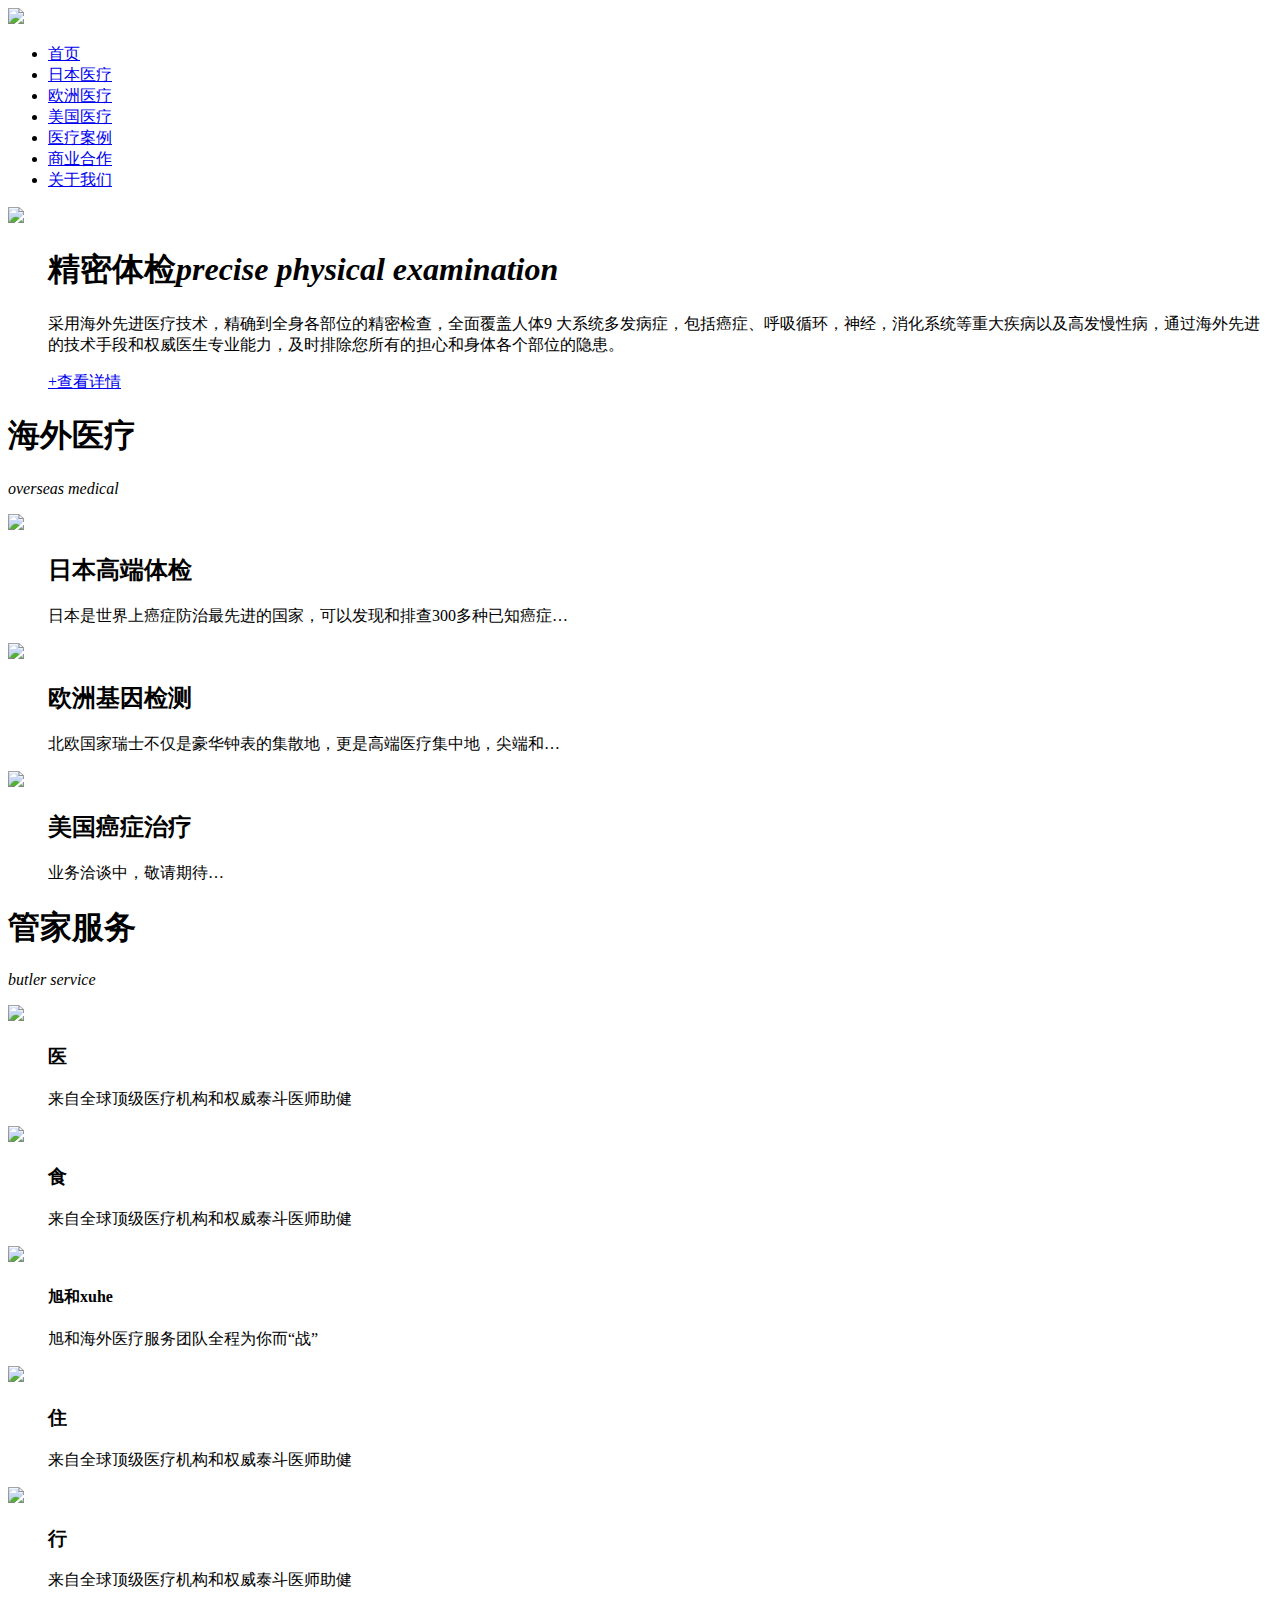
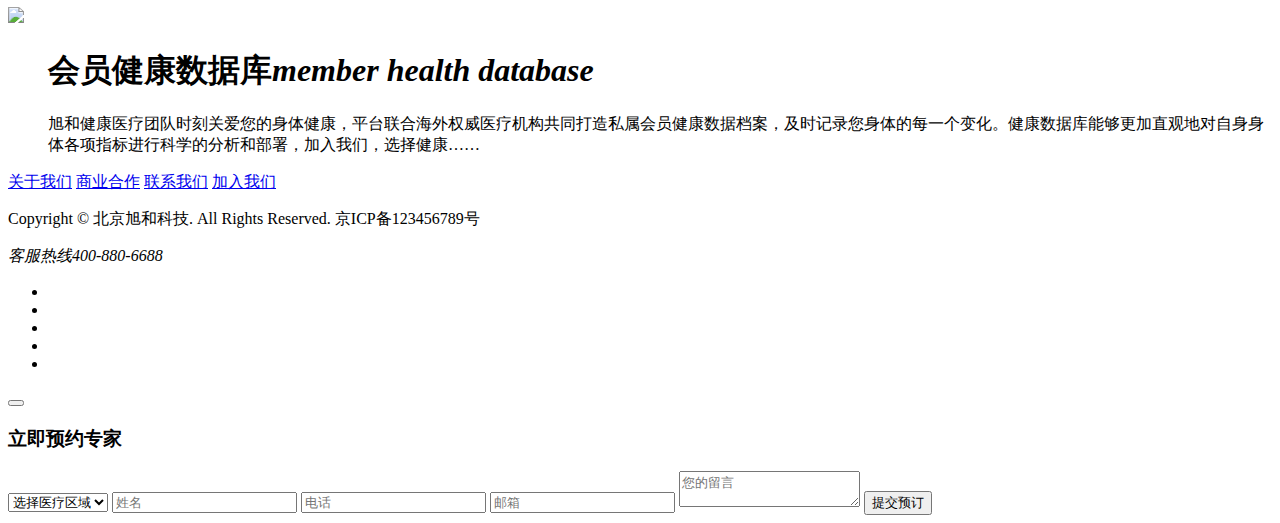
==== index.html @ 20b25198 "首页" ====
<!DOCTYPE html>
<html>
<head>
<meta charset="utf-8">
<title>第十六节课作业</title>
<link rel="stylesheet" type="text/css" href="css/public.css">
<link rel="stylesheet" type="text/css" href="css/style.css">
<script type="text/javascript" src="js/jquery-1.10.1.min.js"></script>
<script type="text/javascript">
$(function(){
	$("aside ul li").hover(
		function(){
			$(this).find("#backtotop").addClass("hover");
			$(this).addClass("hover");
		},
		function(){
			$(this).find("#backtotop").removeClass("hover");
			$(this).removeClass("hover");
		})
    $("aside ul li:nth-child(2) a").click(function(){
        $("aside .order .bot").show();
        $("aside .order .top").slideDown();
    })
    $("aside .order .top button").click(function(){
        $("aside .order .bot").hide();
        $("aside .order .top").hide();
    })
    $("aside ul li:nth-child(4)").mouseover(function(){
    	$("aside .wechat").show();
    })
    $("aside ul li:nth-child(4)").mouseout(function(){
    	$("aside .wechat").hide();
    })
    $("#backtotop").click(function(){
    	$("html,body").animate({scrollTop:'0px'},800);
    })

    
})
</script>
</head>

<body>
<header>
	<div class="head">
		<div class="logo fl"><img src="images/logo.png"></div>
		<ul>
			<li class="on"><a href="index.html">首页</a></li>
			<li><a href="japan.html">日本医疗</a></li>
			<li><a href="europe.html">欧洲医疗</a></li>
			<li><a href="#">美国医疗</a></li>
			<li><a href="example.html">医疗案例</a></li>
			<li><a href="business.html">商业合作</a></li>
			<li><a href="about.html">关于我们</a></li>
		</ul>
	</div>
</header>

<div class="banner">
	<div class="ban"><a href="#" style="background:url(images/banner.jpg) no-repeat center 0; background-color:#dee8ed;"></a></div>
	<div class="circle"><span class="on"></span><span></span><span></span></div>
</div>

<main>
	<div class="sec1">
		<dl>
			<dt><img src="images/pic1.png"></dt>
			<dd>
				<h1>精密体检<em>precise physical examination</em></h1>
				<p>采用海外先进医疗技术，精确到全身各部位的精密检查，全面覆盖人体9 大系统多发病症，包括癌症、呼吸循环，神经，消化系统等重大疾病以及高发慢性病，通过海外先进的技术手段和权威医生专业能力，及时排除您所有的担心和身体各个部位的隐患。</p>
				<p><a href="examination.html"><span>+</span>查看详情</a></p>
			</dd>
		</dl>
	</div>

	<div class="sec2">
		<h1>海外医疗</h1><em>overseas medical</em>
		<div class="con">
		    <dl>
			    <dt><img src="images/pic2.png"></dt>
			    <dd>
				    <h2>日本高端体检</h2>
				    <p>日本是世界上癌症防治最先进的国家，可以发现和排查300多种已知癌症…</p>
			    </dd>
		    </dl>
		    <dl>
			    <dt><img src="images/pic3.png"></dt>
			    <dd>
				    <h2>欧洲基因检测</h2>
				    <p>北欧国家瑞士不仅是豪华钟表的集散地，更是高端医疗集中地，尖端和…</p>
			    </dd>
		    </dl>
		    <dl>
			    <dt><img src="images/pic4.png"></dt>
			    <dd>
				    <h2>美国癌症治疗</h2>
				    <p>业务洽谈中，敬请期待…</p>
			    </dd>
		    </dl>
		</div>
	</div>

	<div class="sec3">
		<h1>管家服务</h1><em>butler service</em>
		<div class="con">
			<div class="left fl">
				<dl>
					<dt><a href="#"><span></span><img src="images/pic5.png"></a></dt>
					<dd>
						<h3>医</h3>
						<p>来自全球顶级医疗机构和权威泰斗医师助健</p>
					</dd>
				</dl>
			</div>
			<div class="right fr">
				<dl>
					<dt><a href="#"><span></span><img src="images/pic6.png"></a></dt>
					<dd>
						<h3>食</h3>
						<p>来自全球顶级医疗机构和权威泰斗医师助健</p>
					</dd>
				</dl>
				<dl>
					<dt><a href="#"><span></span><img src="images/pic9.png"></a></dt>
					<dd>
						<h4>旭和<span>xuhe</span></h4>
						<p>旭和海外医疗服务团队全程为你而“战”</p>
					</dd>
				</dl>
				<dl>
					<dt><a href="#"><span></span><img src="images/pic7.png"></a></dt>
					<dd>
						<h3>住</h3>
						<p>来自全球顶级医疗机构和权威泰斗医师助健</p>
					</dd>
				</dl>
				<dl>
					<dt><a href="#"><span></span><img src="images/pic8.png"></a></dt>
					<dd>
						<h3>行</h3>
						<p>来自全球顶级医疗机构和权威泰斗医师助健</p>
					</dd>
				</dl>
			</div>
		</div>
	</div>

	<div class="sec4">
		<dl>
			<dt><img src="images/pic10.png"></dt>
			<dd>
				<h1>会员健康数据库<em>member health database</em></h1>
				<p>旭和健康医疗团队时刻关爱您的身体健康，平台联合海外权威医疗机构共同打造私属会员健康数据档案，及时记录您身体的每一个变化。健康数据库能够更加直观地对自身身体各项指标进行科学的分析和部署，加入我们，选择健康……</p>
			</dd>
		</dl>
	</div>
</main>

<footer>
	<div class="foot">
	    <div class="left fl">
		    <p>
			   <a href="#">关于我们</a><span></span>
			   <a href="#">商业合作</a><span></span>
			   <a href="#">联系我们</a><span></span>
			   <a href="#">加入我们</a>
		    </p>
		    <p>Copyright © 北京旭和科技. All Rights Reserved. 京ICP备123456789号</p>
	    </div>
	    <div class="right fr">
		    <p><i></i></p>
		    <p><em>客服热线</em><em>400-880-6688</em></p>
	    </div>
	</div>
</footer>

<aside>
	<ul>
		<li><a href="#"><b></b></a></li>
		<li><a href="javascript:;"><b></b></a></li>
		<li><a href="#"><b></b></a></li>
		<li><a href="javascript:;"><b></b></a></li>
		<li id="backtotop"><a href="#"><b></b></a></li>
	</ul>
	<div class="order">
		<div class="bot"></div>
		<div class="top">
			<button><i></i></button>
            <form>
                <h3>立即预约专家</h3>
                <select>
                	<option selected>选择医疗区域</option>
                	<option>日本</option>
                	<option>欧洲</option>
                	<option>美国</option>
                </select>
                <input type="text" placeholder="姓名">
                <input type="text" placeholder="电话">
                <input type="text" placeholder="邮箱">
                <textarea placeholder="您的留言"></textarea>
                <input type="submit" value="提交预订">
            </form>
		</div>
	</div>
	<div class="wechat">
		<b></b>
	</div>
</aside>




</body>
</html>
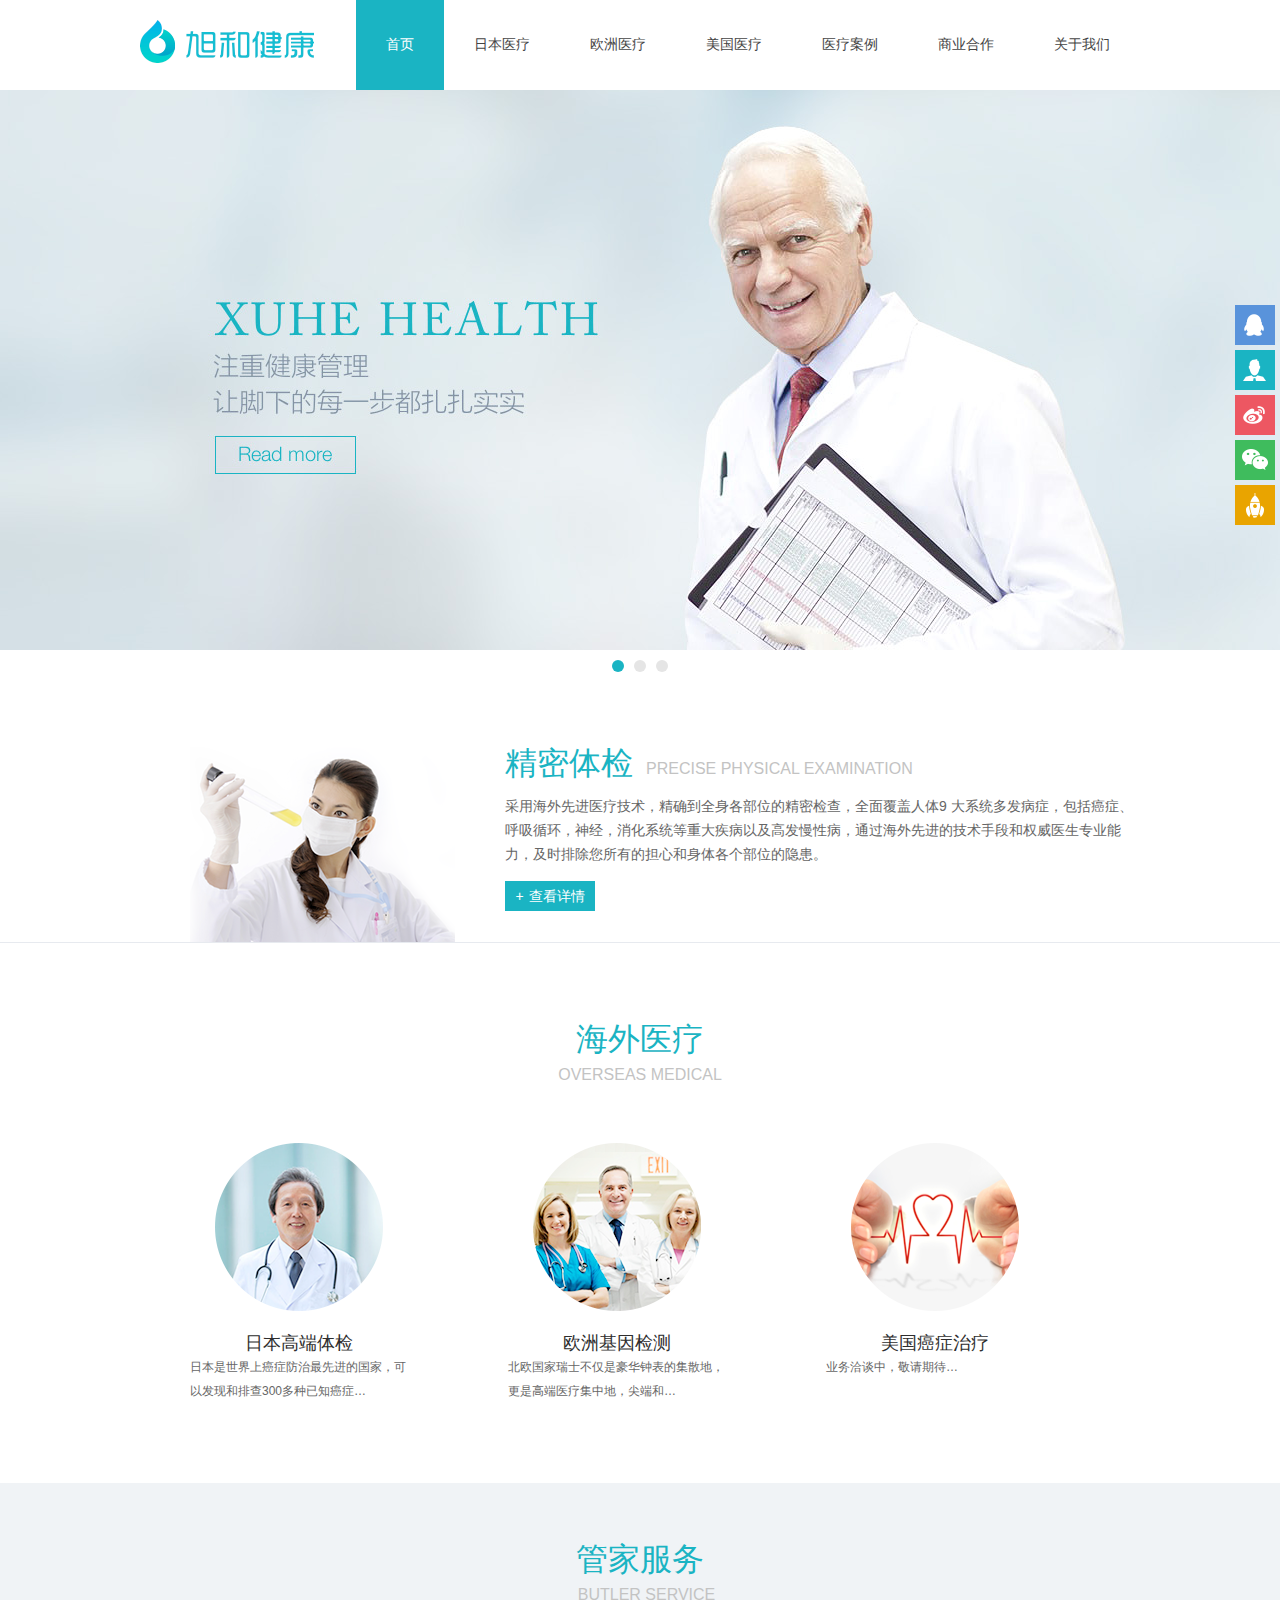
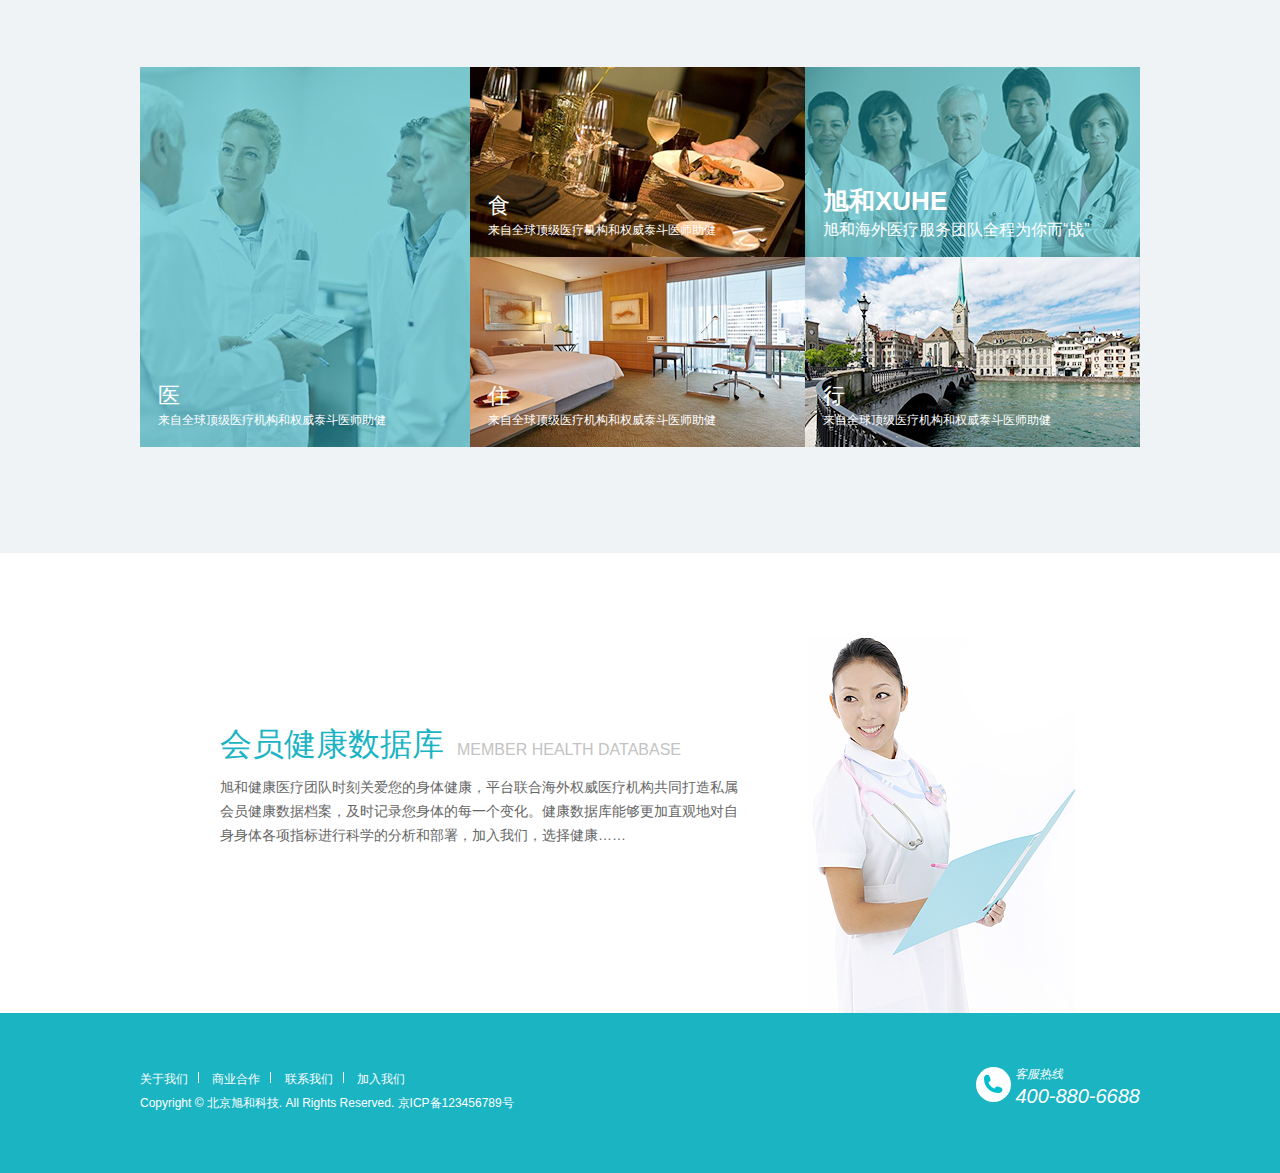
==== commit 9dc17200: "index" ====
--- a/index.html
+++ b/index.html
@@ -2,7 +2,7 @@
 <html>
 <head>
 <meta charset="utf-8">
-<title>第十六节课作业</title>
+<title>第十六节课作业index</title>
 <link rel="stylesheet" type="text/css" href="css/public.css">
 <link rel="stylesheet" type="text/css" href="css/style.css">
 <script type="text/javascript" src="js/jquery-1.10.1.min.js"></script>
@@ -211,4 +211,4 @@
 
 
 </body>
-</html>+</html>
--- a/css/public.css
+++ b/css/public.css
@@ -0,0 +1,18 @@
+html,body,div,span,applet,object,iframe,h1,h2,h3,h4,h5,h6,p,blockquote,pre,a,abbr,acronym,address,big,cite,code,del,dfn,em,font,img,ins,kbd,q,s,samp,small,strike,strong,sub,sup,tt,var,dl,dt,dd,ol,ul,li,fieldset,form,label,legend,table,caption,tbody,tfoot,thead,tr,th,td,section, article, aside, header, footer, nav, dialog, figure,menu,hgroup,iframe{ margin:0; padding:0; border:0; }
+html{ -webkit-text-size-adjust:none;}
+body{ font-family:"Lantinghei SC", "Open Sans", Arial, "Hiragino Sans GB", "Microsoft YaHei", "微软雅黑", "STHeiti", "WenQuanYi Micro Hei", SimSun, sans-serif; font-size:12px; line-height:24px; background:#fff;  -webkit-font-smoothing: antialiased; -moz-font-smoothing: antialiased;  font-smoothing: antialiased;  color:#000; }
+
+*{ margin:0;padding:0; }
+input,textarea{ resize:none; font-family:"Microsoft YaHei"; background: #fff; border: 0;  }
+img{ border:none; vertical-align:middle; }
+ul,li{ list-style:none; color: #000;}
+a{ text-decoration:none; color:#000; outline:none; }
+a:hover{ color:#000; text-decoration: underline;}
+input:focus,textarea:focus{ outline:none; }
+button{ outline: none; cursor: pointer;}
+
+
+
+.fl{ float: left;}
+.fr{ float: right;}
+.or{ overflow: hidden;}--- a/css/style.css
+++ b/css/style.css
@@ -0,0 +1,104 @@
+header{ width: 100%; height: 90px; min-width: 1000px;}
+header .head{ width: 1000px; height: 90px; margin: 0 auto;}
+header .head .logo { margin-top: 20px;}
+header .head ul{ float: right;}
+header .head ul li{ float: left; font-size: 14px; line-height: 90px;  }
+header .head ul li a{ display: block; padding: 0 30px; font-family: "Microsoft YaHei"; color: #444444;}
+header .head ul li a:hover{ color:#fff; background: #1ab4c3;}
+header .head ul .on a{ color:#fff; background: #1ab4c3;}
+
+.banner{ width: 100%; height: 582px; overflow: hidden; position: relative;}
+.banner .ban{ width: 100%; height:560px; position: absolute;}
+.banner .ban a{ display: block; width: 100%; height: 100%;}
+.banner .circle{  position: absolute; bottom: 0; width: 100%; line-height:12px; height: 12px; text-align: center;}
+.banner .circle span{ width: 12px;height: 12px; line-height:12px; border-radius: 50%; display: inline-block; background: #e5e5e5; margin: 0 5px;}
+.banner .circle .on{ background: #1ab4c3;}
+
+main .sec1{ width: 100%; margin-top: 75px; border-bottom: 1px solid #e7eaef;}
+main .sec1 dl{ width: 1000px; margin: 0 auto; overflow: hidden;}
+main .sec1 dl dt{ float: left; margin: 0 50px; }
+main .sec1 dl dd{ float: left; width: 635px;}
+main .sec1 dl dd h1{ font-size: 32px; height: 32px; line-height:32px; color: #1ab4c3; font-weight: normal; }
+main .sec1 dl dd h1 em{ font-style: normal; text-transform: uppercase; font-size: 16px; margin-left: 13px; color: #c3c3c3; }
+main .sec1 dl dd p{ font-size: 14px; color: #666666; margin: 15px 0 10px 0;}
+main .sec1 dl dd p a{ color: #fff; }
+main .sec1 dl dd p a span{ margin-right: 5px;}
+main .sec1 dl dd p a:hover{ text-decoration: none;}
+main .sec1 dl dd p:last-child{ color: #fff; width: 90px; line-height: 30px; text-align: center; background: #1ab4c3;}
+
+main .sec2{ width: 1000px; margin: 0 auto; margin-top: 80px; clear: both;}
+main .sec2 h1{ font-size: 32px; height: 32px; line-height:32px; color: #1ab4c3; font-weight: normal; text-align: center;}
+main .sec2 em{ font-style: normal; text-transform: uppercase; font-size: 16px;  color: #c3c3c3; text-align: center; display: block; margin-top: 8px;}
+main .sec2 .con{ width: 1000px; margin: 0 auto; margin-top: 56px; overflow: hidden;}
+main .sec2 .con dl{ float: left; margin: 0 50px;}
+main .sec2 .con dl dt{ margin: 0 25px;}
+main .sec2 .con dl dd{ width: 217px; margin-top: 20px; }
+main .sec2 .con dl dd h2{ font-size: 18px; color: #2e2e2e; font-weight: normal; text-align: center;}
+main .sec2 .con dl dd p{ color: #666666; }
+
+main .sec3{ width: 100%; height: 670px; background: #f0f3f6; margin-top: 80px; min-width: 1000px;}
+main .sec3 h1{ font-size: 32px; height: 32px; line-height:32px; color: #1ab4c3; font-weight: normal; text-align: center; padding-top: 60px;}
+main .sec3 em{ font-style: normal; text-transform: uppercase; font-size: 16px; margin-left: 13px; color: #c3c3c3; text-align: center; display: block; margin-top: 8px;}
+main .sec3 .con{ width: 1000px; margin: 0 auto; margin-top: 60px; overflow: hidden; color: #fff;}
+main .sec3 .con h3{ font-size: 22px; font-weight: normal;}
+main .sec3 .con .right dl:nth-child(2) dd h4{ font-size: 26px; margin-bottom: 5px;}
+main .sec3 .con .right dl:nth-child(2) dd h4 span{ text-transform: uppercase; }
+main .sec3 .con .right dl:nth-child(2) dd p{ font-size: 16px;}
+main .sec3 .con .left{ width: 330px;}
+main .sec3 .con .right{ width: 670px;}
+main .sec3 .con .left dl{ width: 330px; height: 380px; position: relative;}
+main .sec3 .con .left dd{ position: absolute; bottom: 15px; left: 18px; z-index: 3;}
+main .sec3 .con .right dl{ float: left; width: 335px; height: 190px; position: relative;}
+main .sec3 .con .right dd{ position: absolute; bottom: 15px; left: 18px; z-index: 3;}
+/*以下是渐变实现，搞了好久终于弄明白了！！！*/
+main .sec3 .con .left dl dt a span{ width: 330px;height: 380px; display: block; background:rgba(26,180,195,0.5); position: absolute; top: 0; left: 0; z-index: 2;}
+main .sec3 .con .left dl dt a span:hover{  background: -webkit-linear-gradient(top,rgba(0,0,0,0),#000);}
+main .sec3 .con .right dl dt a span{ width: 335px; height: 190px; display: block; position: absolute; top: 0; left: 0; z-index: 2;}
+main .sec3 .con .right dl:nth-child(2) dt a span{ background: rgba(26, 180, 195, 0.5);}
+main .sec3 .con .right dl dt a span:hover{ background: -webkit-linear-gradient(top,rgba(0,0,0,0),rgba(0,0,0,0.5));}
+
+main .sec4{ width: 100%; height: 375px; margin-top: 85px; clear: both; overflow: hidden;}
+main .sec4 dl{ width: 1000px; margin: 0 auto; overflow: hidden;}
+main .sec4 dl dd{ width: 520px; float: left; margin-left: 80px;}
+main .sec4 dl dt{ float: right; margin-right: 65px;}
+main .sec4 dl dt img{ display: block;}
+main .sec4 dl dd h1{ font-size: 32px; height: 32px; line-height:32px; color: #1ab4c3; font-weight: normal; margin-top: 90px;}
+main .sec4 dl dd h1 em{ font-style: normal; text-transform: uppercase; font-size: 16px; margin-left: 13px; color: #c3c3c3; }
+main .sec4 dl dd p{ font-size: 14px; color: #666666; margin-top: 15px;}
+
+footer{ width: 100%; height: 160px; background: #1ab4c3; min-width: 1000px;}
+footer .foot{ width: 1000px; margin: 0 auto; color: #fff; padding-top: 54px; overflow: hidden;}
+footer .foot .left p a{ color: #fff;}
+footer .foot .left p span{ width: 1px; height: 11px; background: #fff; margin: 0 10px; display: inline-block;}
+i{ background: url(../images/icon.jpg) no-repeat; display: inline-block; width: 20px; height: 20px; vertical-align: -12px;}
+footer .foot .right p:first-child{ width: 35px; height: 35px; border-radius: 50%; background: #fff; float: left;}
+footer .foot .right p:first-child i{ background-position: 0 0; margin-left: 8px;}
+footer .foot .right em:last-child{ font-size: 20px; line-height:20px; display: block; }
+footer .foot .right p:last-child{ float: right; margin-top: -5px; margin-left: 4px;}
+
+aside{  position: fixed; top: 300px; right: 5px; z-index: 5}
+b{ background: url(../images/icon1.jpg) no-repeat; display: inline-block; }
+aside ul li{ margin-top: 5px;}
+aside ul li:first-child{ width: 40px; height: 40px; background: #5993db;  }
+aside ul li:first-child a b{ background-position: -125px 0; width: 22px; height: 22px; margin: 9px;}
+aside ul li:nth-child(2){ width: 40px; height: 40px; background: #1ab4c3;}
+aside ul li:nth-child(2) a b{ background-position: -93px 0; width: 24px; height: 22px; margin: 9px 8px;}
+aside ul li:nth-child(3){ width: 40px; height: 40px; background: #ed5762;}
+aside ul li:nth-child(3) a b{ background-position: -65px 0; width: 23px; height: 19px; margin: 10px 8px;}
+aside ul li:nth-child(4){ width: 40px; height: 40px; background: #3fbc5d;}
+aside ul li:nth-child(4) a b{ background-position: -29px 0; width: 27px; height: 22px; margin: 9px 7px;}
+aside ul li:last-child{ width: 40px; height: 40px; background: #e9a400;}
+aside ul li:last-child a b{ background-position: 0 0; width: 18px; height: 25px; margin: 8px 11px;}
+aside .order .bot{ width: 100%; height: 100%; background: rgba(0,0,0,0.6); position: fixed; top: 0; left: 0; z-index: 8; display: none;}
+aside .order .top{ width: 500px; height: 560px; background:#fff; position: fixed; top: 50%; left: 50%; margin-left: -250px; margin-top: -280px; z-index: 9; display: none;}
+aside .order .top form{ width: 380px; margin: 0 auto;}
+aside .order .top button{ border: 0; width:16px; height: 16px; float: right; margin-top: 20px; margin-right: 20px; display: block;}
+aside .order .top button i{ background: url(../images/icon.jpg) no-repeat; background-position: -23px 0; width: 16px; height: 16px; display: inline-block; vertical-align: -4px;}
+aside .order .top form h3{ font-weight: normal; font-size: 22px; color: #1ab4c3; margin-top: 40px;}
+aside .order .top form select{ width: 378px; height: 46px; padding: 10px 7px; margin-top: 13px; font-family: "Microsoft YaHei"; border: 1px solid #d1d1d1;}
+aside .order .top form input{ width: 358px; height: 14px; font-size: 14px; padding: 15px 10px; border: 1px solid #d1d1d1; margin-top: 13px;}
+aside .order .top form textarea{ width: 358px; height: 88px; font-size:14px; padding: 15px 10px; border: 1px solid #d1d1d1; margin-top: 13px;}
+aside .order .top form input:last-child{ width:380px; background: #1ab4c3; text-align: center; line-height: 44px; height:44px; color: #fff; font-size: 16px; padding: 0; border: 0; cursor: pointer;}
+aside .wechat{ width: 128px; height: 128px; border: 1px solid #e0e0e0; background: #f4f4f4; position: fixed; top: 440px; right: 55px; display: none;}
+aside .wechat:after{ content: ""; position: absolute; top: 10px; right: -6px; width: 10px; height: 10px; border-top: 1px solid #e0e0e0; border-right: 1px solid #e0e0e0; background: #f4f4f4; transform: rotate(45deg);}
+aside .wechat b{ background-position: 0 -36px; width: 120px; height: 120px; margin: 4px;}